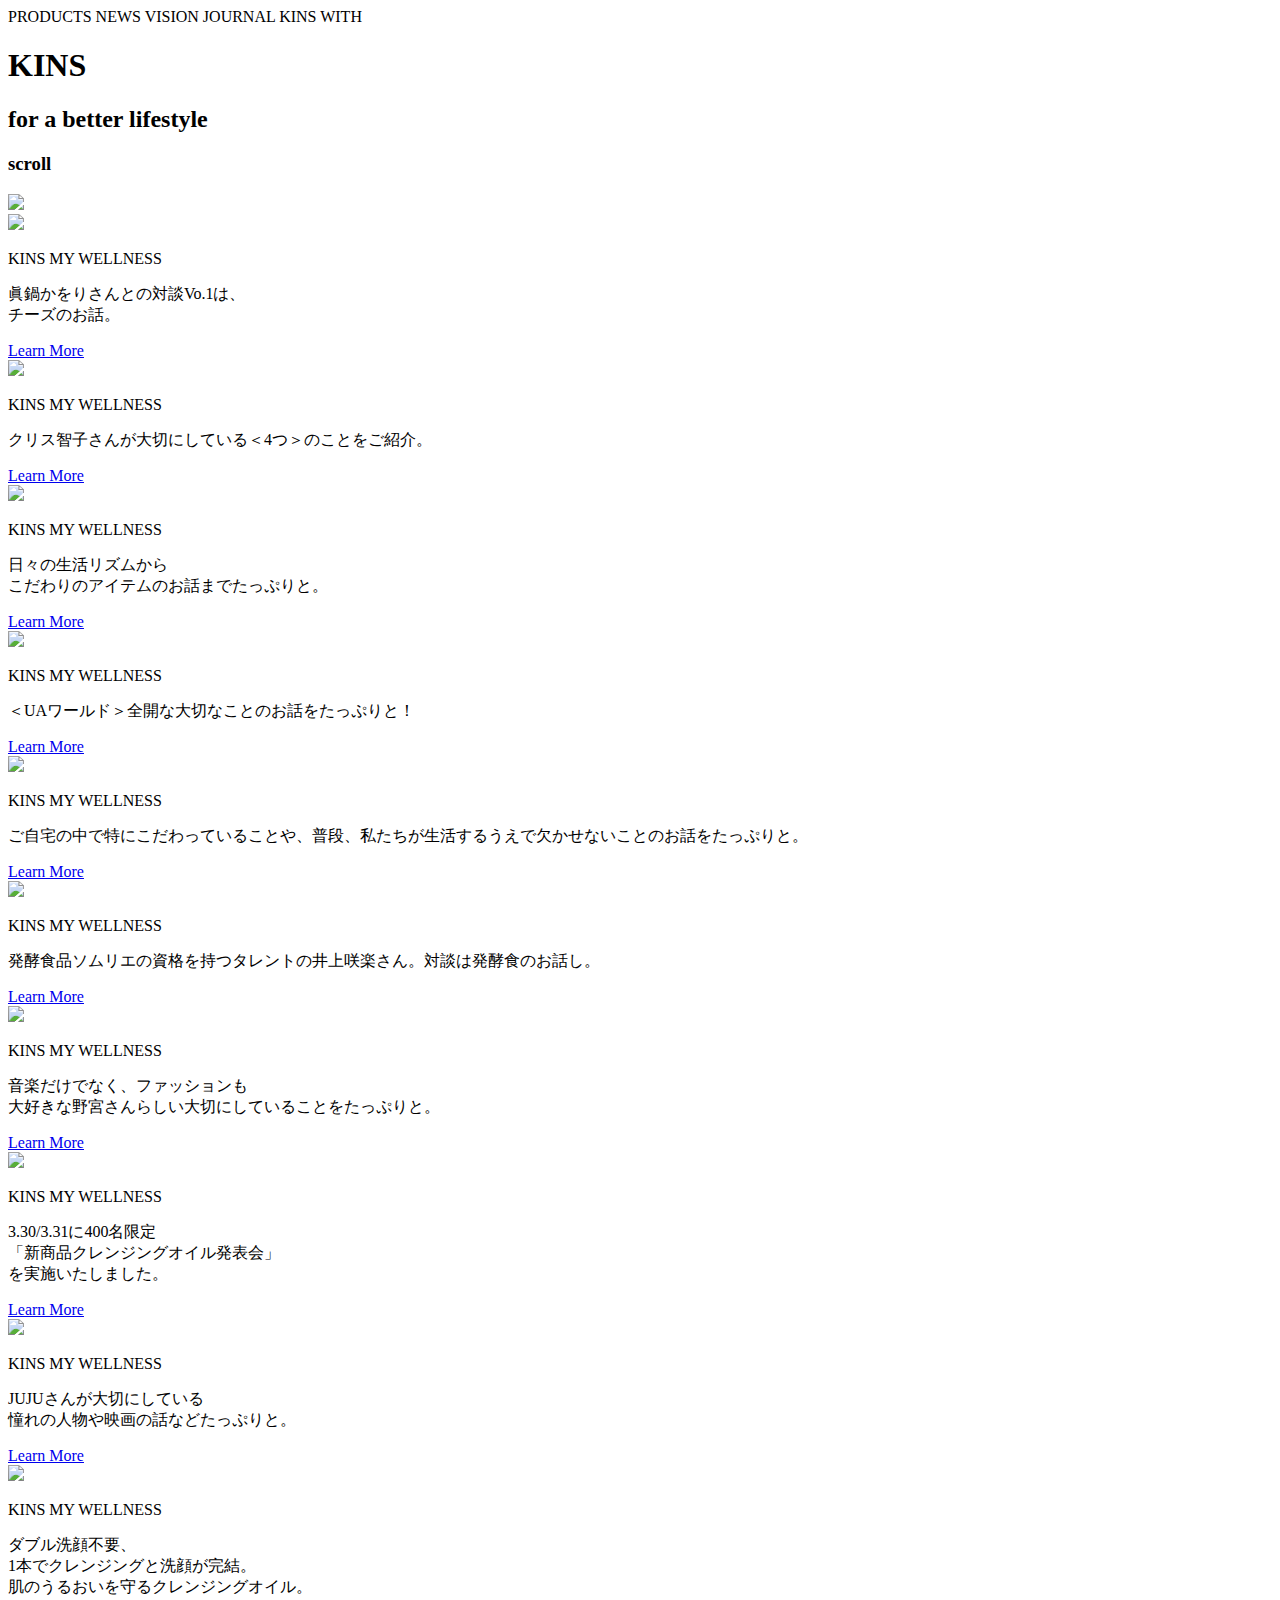
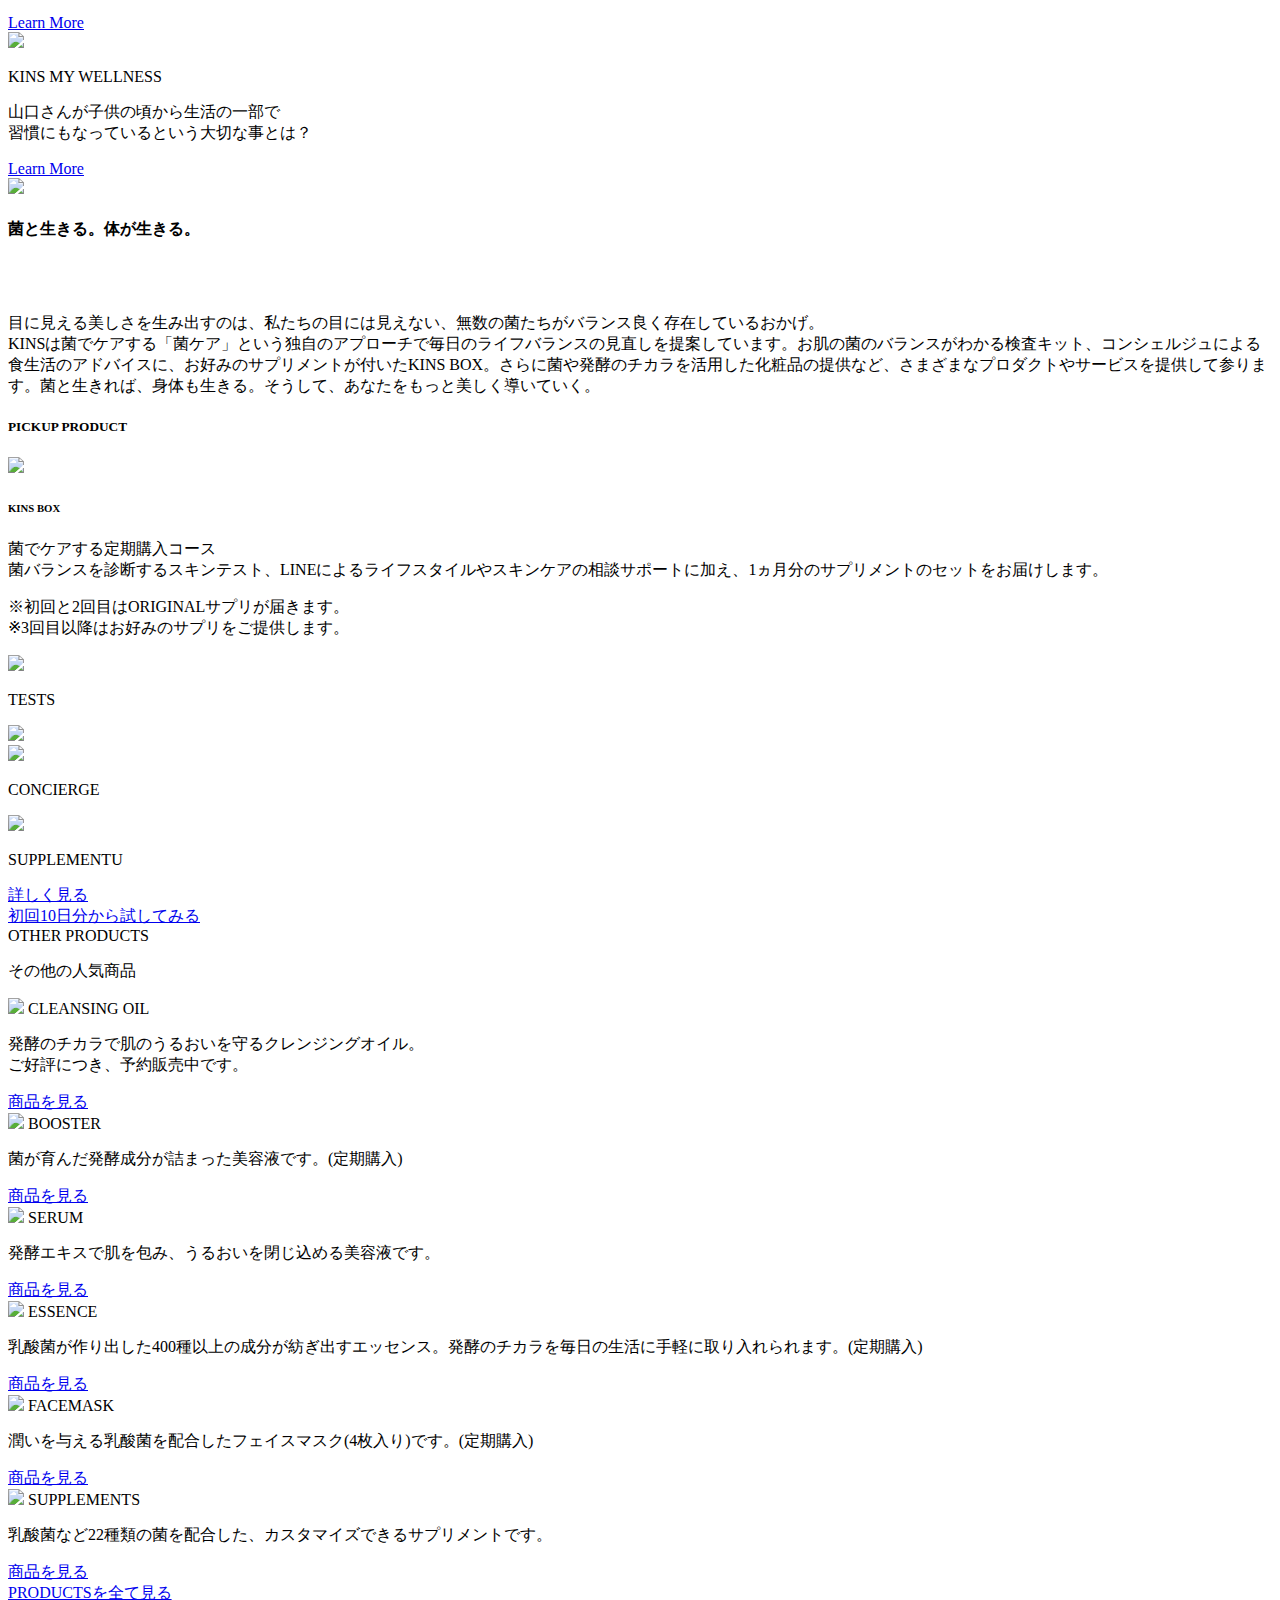
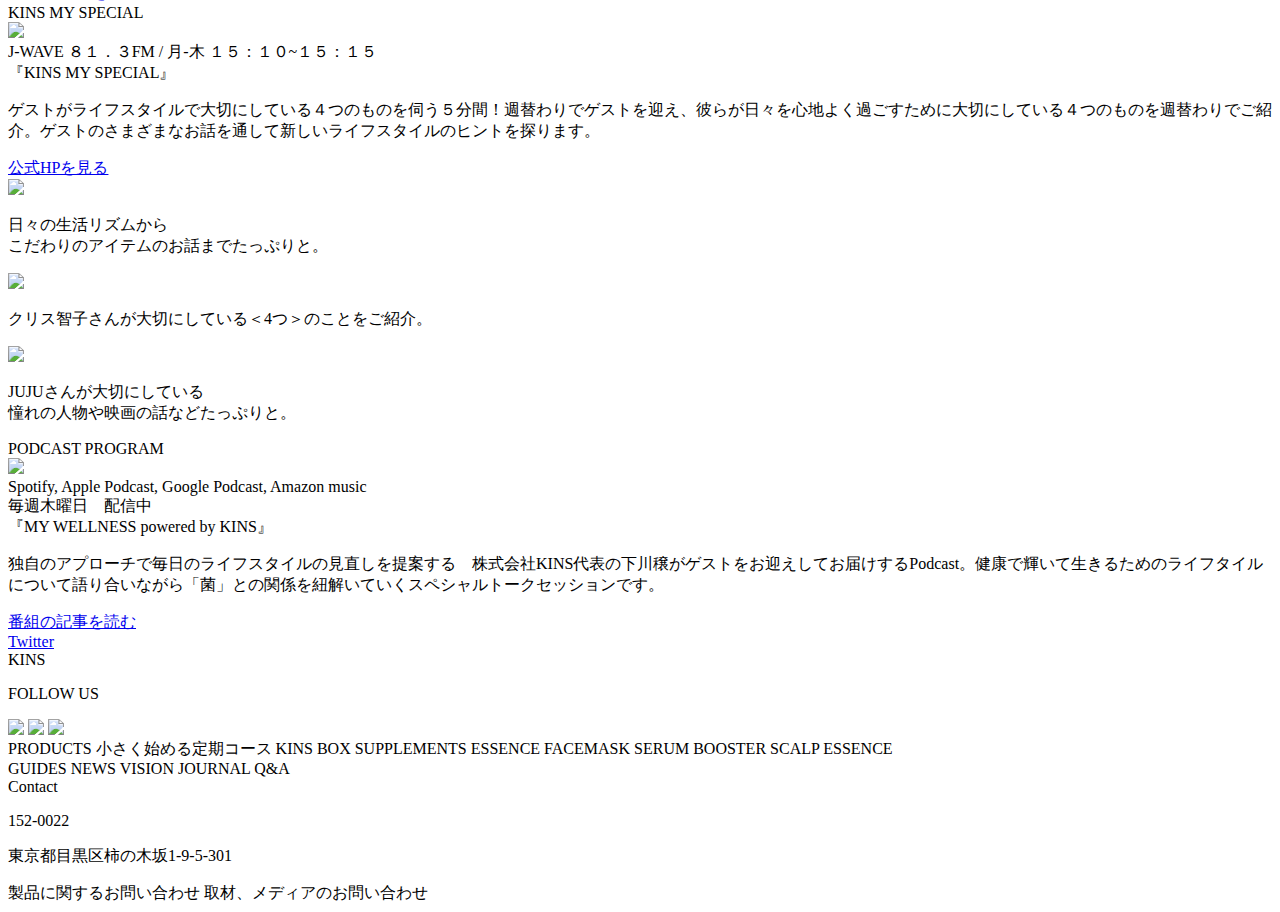
==== index.html @ f5faef70 "Add files via upload" ====
<!DOCTYPE html>
<html>
    <head>
        <meta charset="utf-8">
        <link rel="stylesheet" href="stylesheet.css">
        <link rel="stylesheet" href="responsive.css">
        <meta name="viewport" content="width=device-width, initial-scale=1.0">
        <title>模写3</title>
    </head>
    <body>
    <header>
        <div class="pc">
            <a heaf="#">PRODUCTS</a>
            <a heaf="#">NEWS</a>
            <a heaf="#">VISION</a>
            <a heaf="#">JOURNAL</a>
            <a heaf="#">KINS WITH</a>
        </div>
        <div class="head-main">
            <h1>KINS</h1>
            <div class="head-2">
                <h2 class="left">for a better lifestyle</h2>
                <div class="head-3">
                    <h3 class="right">scroll</h3>
                    <img class="scroll" src="img/line_long.gif">
                </div>
            </div>
        </div>
    </header>
    <main>
        <div class="ser-1">
            <div class="ser-2">
                <img src="img/manabe_j-wave.png">
                <div class="">
                    <p class="abc">KINS MY WELLNESS</p>
                    <p>眞鍋かをりさんとの対談Vo.1は、<br>チーズのお話。</p>
                    <a href="#">Learn More</a>
                </div>
            </div>
            <div class="ser-2">
                <img src="img/cristomoko.png">
                <div class="">
                    <p class="abc">KINS MY WELLNESS</p>
                    <p>クリス智子さんが大切にしている＜4つ＞のことをご紹介。</p>
                    <a href="#">Learn More</a>
                </div>
            </div>
            <div class="ser-2">
                <img src="img/14_ext_01_0.webp">
                <div class="">
                    <p class="abc">KINS MY WELLNESS</p>
                    <p>日々の生活リズムから<br>こだわりのアイテムのお話までたっぷりと。</p>
                    <a href="#">Learn More</a>
                </div>
            </div>
            <div class="ser-2">
                <img src="img/29_ext_01_0.webp">
                <div class="">
                    <p class="abc">KINS MY WELLNESS</p>
                    <p>＜UAワールド＞全開な大切なことのお話をたっぷりと！</p>
                    <a href="#">Learn More</a>
                </div>
            </div>
            <div class="ser-2">
                <img src="img/28_ext_01_0.webp">
                <div class="">
                    <p class="abc">KINS MY WELLNESS</p>
                    <p>ご自宅の中で特にこだわっていることや、普段、私たちが生活するうえで欠かせないことのお話をたっぷりと。</p>
                    <a href="#">Learn More</a>
                </div>
            </div>
            <div class="ser-2">
                <img src="img/25_ext_01_0.webp">
                <div class="">
                    <p class="abc">KINS MY WELLNESS</p>
                    <p>発酵食品ソムリエの資格を持つタレントの井上咲楽さん。対談は発酵食のお話し。</p>
                    <a href="#">Learn More</a>
                </div>
            </div>
            <div class="ser-2">
                <img src="img/nomiya.png">
                <div class="">
                    <p class="abc">KINS MY WELLNESS</p>
                    <p>音楽だけでなく、ファッションも<br>大好きな野宮さんらしい大切にしていることをたっぷりと。</p>
                    <a href="#">Learn More</a>
                </div>
            </div>
            <div class="ser-2">
                <img src="img/top_slider_1.webp">
                <div class="">
                    <p class="abc">KINS MY WELLNESS</p>
                    <p>3.30/3.31に400名限定<br>「新商品クレンジングオイル発表会」<br>を実施いたしました。</p>
                    <a href="#">Learn More</a>
                </div>
            </div>
            <div class="ser-2">
                <img src="img/3fec6f562c1b8d2dff633186e82b32f792db23c1-original.jpeg">
                <div class="">
                    <p class="abc">KINS MY WELLNESS</p>
                    <p>JUJUさんが大切にしている<br>憧れの人物や映画の話などたっぷりと。</p>
                    <a href="#">Learn More</a>
                </div>
            </div>
            <div class="ser-2">
                <img src="img/top_slider_3.webp">
                <div class="">
                    <p class="abc">KINS MY WELLNESS</p>
                    <p>ダブル洗顔不要、<br>1本でクレンジングと洗顔が完結。<br>肌のうるおいを守るクレンジングオイル。</p>
                    <a href="#">Learn More</a>
                </div>
            </div>
            <div class="ser-2">
                <img src="img/yamaguti.png">
                <div class="">
                    <p class="abc">KINS MY WELLNESS</p>
                    <p>山口さんが子供の頃から生活の一部で<br>習慣にもなっているという大切な事とは？</p>
                    <a href="#">Learn More</a>
                </div>
            </div>
        </div>



        <div class="heading">
            <div class="a3">
                <div class="a1">
                    <img  src="img/top_stay.webp">
                </div>
                <div class="a2">
                    <h4>菌と生きる。体が生きる。</h4><br><br>
                    <p>目に見える美しさを生み出すのは、私たちの目には見えない、無数の菌たちがバランス良く存在しているおかげ。<br>KINSは菌でケアする「菌ケア」という独自のアプローチで毎日のライフバランスの見直しを提案しています。お肌の菌のバランスがわかる検査キット、コンシェルジュによる食生活のアドバイスに、お好みのサプリメントが付いた<span>KINS BOX</span>。さらに菌や発酵のチカラを活用した化粧品の提供など、さまざまなプロダクトやサービスを提供して参ります。菌と生きれば、身体も生きる。そうして、あなたをもっと美しく導いていく。</p>
                </div>
            </div>
        </div>



        <div class="heading-2">
            <div class="b1">
                <h5>PICKUP PRODUCT</h5>
            </div>
            <div class="heading-2-2">
                <img src="img/top3.png">
            </div>
            <div class="heading-2-1">
                <div class="b3">
                    <h6>KINS BOX</h6>
                    <p>菌でケアする定期購入コース<br>
                    菌バランスを診断するスキンテスト、LINEによるライフスタイルやスキンケアの相談サポートに加え、1ヵ月分のサプリメントのセットをお届けします。</p>
                </div>
                <div class="b4">
                    <p>※初回と2回目はORIGINALサプリが届きます。<br>※3回目以降はお好みのサプリをご提供します。</p>
                </div>
                <div class="b4-1">
                    <div class="b5">
                        <img src="img/kins_web_pc_01_14.png">
                        <p>TESTS</p>
                    </div>
                    <div class="b5-1">
                        <img src="img/plus.svg">
                    </div>
                    <div class="b5">
                        <img src="img/kins_web_pc_01_18.png">
                        <p>CONCIERGE</p>
                    </div>
                    <div class="b5">
                        <img src="img/kins_web_pc_01_16.png">
                        <p>SUPPLEMENTU</p>
                    </div>
                </div>
                <div class="b4-4">
                    <div class="b4-2">
                        <div class="b9">
                            <a href="#">詳しく見る</a>
                        </div>
                    </div>
                    <div class="b4-3">
                        <div class="b10">
                            <a href="#">初回10日分から試してみる</a>
                        </div>
                    </div>
                </div>
            </div>
        </div>



        <div class="heading-3">
            <h7>OTHER PRODUCTS</h7>
            <p class="ser-3">その他の人気商品</p>
        </div>
        <div class="section1">
            <div class="ser-4-1">
                <img src="img/CLEANSINGOIL_products_一覧3.jpg">
                <h8>CLEANSING OIL</h8>
                <p>発酵のチカラで肌のうるおいを守るクレンジングオイル。<br>ご好評につき、予約販売中です。</p>
                <div class="center">
                    <a href="#">商品を見る</a>
                </div>
            </div>
            <div class="ser-4">
                <img src="img/BoosterThumb_1_198ccaf2-8843-40b0-8100-55491ff4d10c_920x780_crop_center.png">
                <h8>BOOSTER</h8>
                <p>菌が育んだ発酵成分が詰まった美容液です。(定期購入)</p>
                <div class="center">
                    <a href="#">商品を見る</a>
                </div>
            </div>
            <div class="ser-4-1">
                <img src="img/SERUM_thum__DCD4CD_sp_01_00a0c086-f5bb-4796-8b94-b96a7021e4f9_920x780_crop_center.png">
                <h8>SERUM</h8>
                <p>発酵エキスで肌を包み、うるおいを閉じ込める美容液です。</p>
                <div class="center">
                    <a href="#">商品を見る</a>
                </div>
            </div>
            <div class="ser-4">
                <img src="img/Essence2Thumb_920x780_crop_center.png">
                <h8>ESSENCE</h8>
                <p>乳酸菌が作り出した400種以上の成分が紡ぎ出すエッセンス。発酵のチカラを毎日の生活に手軽に取り入れられます。(定期購入)</p>
                <div class="center">
                    <a href="#">商品を見る</a>
                </div>
            </div>
            <div class="ser-4-1">
                <img src="img/facemask_2_920x780_crop_center.png">
                <h8>FACEMASK</h8>
                <p>潤いを与える乳酸菌を配合したフェイスマスク(4枚入り)です。(定期購入)</p>
                <div class="center">
                    <a href="#">商品を見る</a>
                </div>
            </div>
            <div class="ser-4">
                <img src="img/supplement_f8c1bcf7-b532-4e30-bf94-e16eae7c77bf_920x780_crop_center.png">
                <h8>SUPPLEMENTS</h8>
                <p>乳酸菌など22種類の菌を配合した、カスタマイズできるサプリメントです。</p>
                <div class="center">
                    <a href="#">商品を見る</a>
                </div>
            </div>
        </div>
        <div class="ser-5">
            <a href="#">PRODUCTSを全て見る</a>
        </div>



        <div class="heading-4">
            <div class="c1">
                <h9>KINS MY SPECIAL</h9>
            </div>
            <div class="c6">
                <div class="c2">
                    <img src="img/top_podcast_img.webp">
                </div>
                <div class="c3">
                    <div class="c4">
                        <h10>J-WAVE ８１．３FM / 月-木 １５：１０~１５：１５</h10><br>
                    </div>
                    <div class="c5">
                        <h11>『KINS MY SPECIAL』</h11>
                    </div>
                    <p>ゲストがライフスタイルで大切にしている４つのものを伺う５分間！週替わりでゲストを迎え、彼らが日々を心地よく過ごすために大切にしている４つのものを週替わりでご紹介。ゲストのさまざまなお話を通して新しいライフスタイルのヒントを探ります。</p>
                    <div class="center">
                        <a href="#">公式HPを見る</a>
                    </div>
                </div>
            </div>
        </div>



        <div class="heading-5">
            <div class="d1">
                <div class="d2">
                    <img src="img/14_ext_01_0.webp">
                <p>日々の生活リズムから<br>こだわりのアイテムのお話までたっぷりと。</p>
                </div>
                <div class="d3">
                    <img src="img/cristomoko.png">
                <p>クリス智子さんが大切にしている＜4つ＞のことをご紹介。</p>
                </div>
                <div class="d4">
                    <img src="img/3fec6f562c1b8d2dff633186e82b32f792db23c1-original.jpeg">
                <p>JUJUさんが大切にしている<br>憧れの人物や映画の話などたっぷりと。</p>
                </div>
            </div>
        </div>



        <div class="heading-6">
            <div class="e1">
                <h9>PODCAST PROGRAM</h9>
            </div>
            <div class="e7">
                <div class="e2">
                    <img src="img/podcast_main.webp">
                </div>
                <div class="e3">
                    <div class="e4">
                        <h12>Spotify, Apple Podcast, Google Podcast, Amazon music</h12><br>
                    </div>
                    <div class="e5">
                        <h13>毎週木曜日　配信中</h13>
                    </div>
                    <div class="e6">
                        <h14>『MY WELLNESS powered by KINS』</h14>
                    </div>
                    <p>独自のアプローチで毎日のライフスタイルの見直しを提案する　株式会社KINS代表の下川穣がゲストをお迎えしてお届けするPodcast。健康で輝いて生きるためのライフタイルについて語り合いながら「菌」との関係を紐解いていくスペシャルトークセッションです。</p>
                    <div class="b4-4">
                        <div class="b4-2">
                            <div class="b9">
                                <a href="#">番組の記事を読む</a>
                            </div>
                        </div>
                        <div class="b4-3">
                            <div class="b10">
                                <a href="#">Twitter</a>
                            </div>
                        </div>
                    </div>
                </div>
            </div>
        </div>



            <div class="section2">
                <div class="ser-6">

                </div>
            </div>
    </main>
    <footer>
        <div class="container">
            <h>KINS</h>
            <p>FOLLOW US</p>
            <img class="instagram" src="img/">
            <img class="twitter" src="img/">
            <img class="maiku" src="img/">
            <div class="">
                <h>PRODUCTS</h>
                <a heaf="#">小さく始める定期コース</a>
                <a heaf="#">KINS BOX</a>
                <a heaf="#">SUPPLEMENTS</a>
                <a heaf="#">ESSENCE</a>
                <a heaf="#">FACEMASK</a>
                <a heaf="#">SERUM</a>
                <a heaf="#">BOOSTER</a>
                <a heaf="#">SCALP ESSENCE</a>
            </div>
            <div class="">
                <h>GUIDES</h>
                <a heaf="#">NEWS</a>
                <a heaf="#">VISION</a>
                <a heaf="#">JOURNAL</a>
                <a heaf="#">Q&A</a>
            </div>
            <div class="">
                <h>Contact</h>
                <p>152-0022</p>
                <p>東京都目黒区柿の木坂1-9-5-301</p>
                <a heaf="#">製品に関するお問い合わせ</a>
                <a heaf="#">取材、メディアのお問い合わせ</a>
            </div>
        </div>
    </footer>
    </body>
</html>
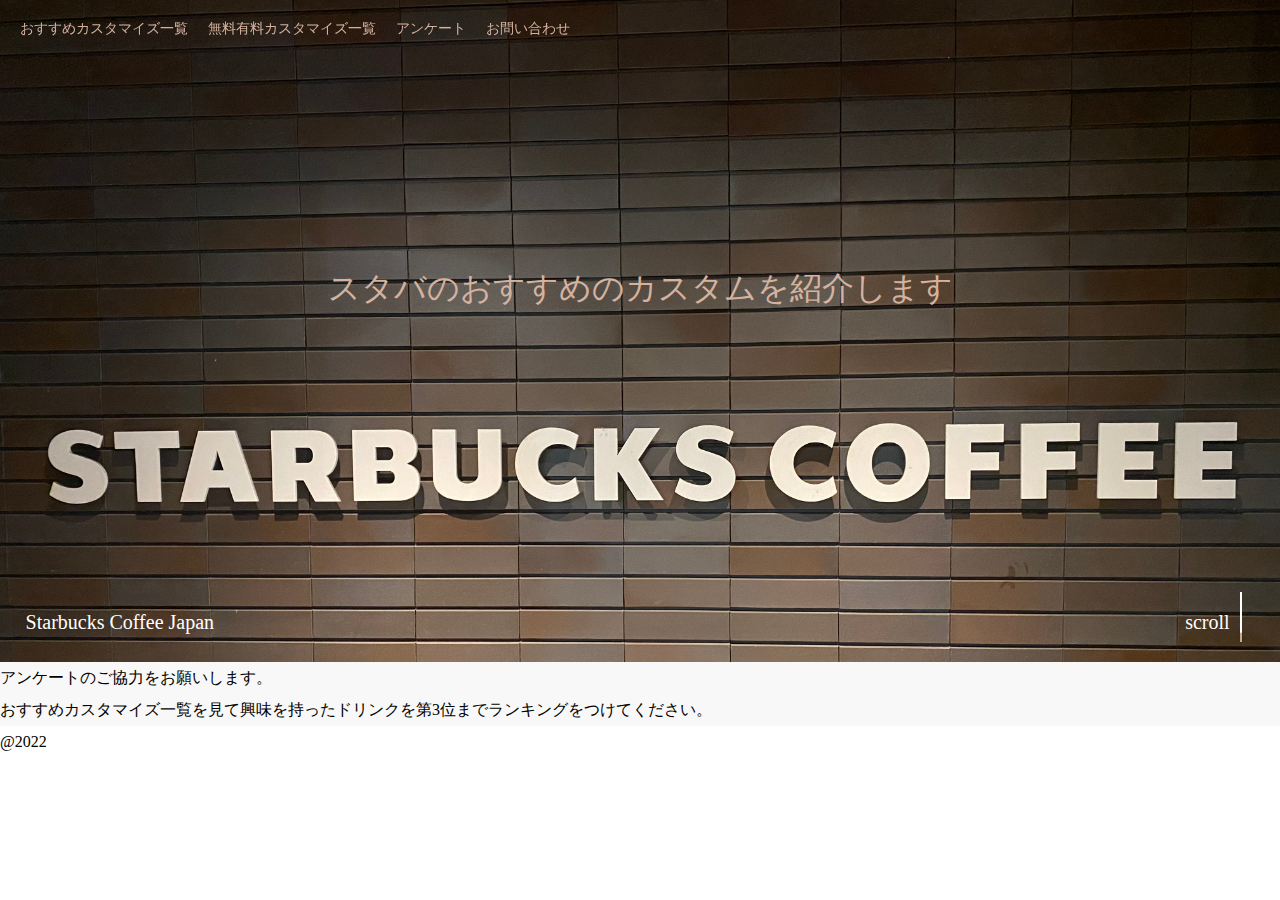
==== commit 6cbbb371: "Add files via upload" ====
--- a/index.html
+++ b/index.html
@@ -4,367 +4,37 @@
         <meta charset="utf-8">
         <link rel="stylesheet" href="stylesheet.css">
         <link rel="stylesheet" href="responsive.css">
+        <link rel="stylesheet" href="contact.html">
+        <link rel="stylesheet" href="kasutamu1.html">
         <meta name="viewport" content="width=device-width, initial-scale=1.0">
-        <title>模写3</title>
+        <title>卒業研究</title>
     </head>
     <body>
-    <header>
-        <div class="pc">
-            <a heaf="#">PRODUCTS</a>
-            <a heaf="#">NEWS</a>
-            <a heaf="#">VISION</a>
-            <a heaf="#">JOURNAL</a>
-            <a heaf="#">KINS WITH</a>
-        </div>
-        <div class="head-main">
-            <h1>KINS</h1>
-            <div class="head-2">
-                <h2 class="left">for a better lifestyle</h2>
-                <div class="head-3">
-                    <h3 class="right">scroll</h3>
-                    <img class="scroll" src="img/line_long.gif">
-                </div>
+        <header>
+            <div class="pc">
+                <a href="custom1.html">おすすめカスタマイズ一覧</a>
+                <a href="custom2.html">無料有料カスタマイズ一覧</a>
+                <a href="contact.html">アンケート</a>
+                <a href="#">お問い合わせ</a>
             </div>
-        </div>
-    </header>
-    <main>
-        <div class="ser-1">
-            <div class="ser-2">
-                <img src="img/manabe_j-wave.png">
-                <div class="">
-                    <p class="abc">KINS MY WELLNESS</p>
-                    <p>眞鍋かをりさんとの対談Vo.1は、<br>チーズのお話。</p>
-                    <a href="#">Learn More</a>
-                </div>
-            </div>
-            <div class="ser-2">
-                <img src="img/cristomoko.png">
-                <div class="">
-                    <p class="abc">KINS MY WELLNESS</p>
-                    <p>クリス智子さんが大切にしている＜4つ＞のことをご紹介。</p>
-                    <a href="#">Learn More</a>
-                </div>
-            </div>
-            <div class="ser-2">
-                <img src="img/14_ext_01_0.webp">
-                <div class="">
-                    <p class="abc">KINS MY WELLNESS</p>
-                    <p>日々の生活リズムから<br>こだわりのアイテムのお話までたっぷりと。</p>
-                    <a href="#">Learn More</a>
-                </div>
-            </div>
-            <div class="ser-2">
-                <img src="img/29_ext_01_0.webp">
-                <div class="">
-                    <p class="abc">KINS MY WELLNESS</p>
-                    <p>＜UAワールド＞全開な大切なことのお話をたっぷりと！</p>
-                    <a href="#">Learn More</a>
-                </div>
-            </div>
-            <div class="ser-2">
-                <img src="img/28_ext_01_0.webp">
-                <div class="">
-                    <p class="abc">KINS MY WELLNESS</p>
-                    <p>ご自宅の中で特にこだわっていることや、普段、私たちが生活するうえで欠かせないことのお話をたっぷりと。</p>
-                    <a href="#">Learn More</a>
-                </div>
-            </div>
-            <div class="ser-2">
-                <img src="img/25_ext_01_0.webp">
-                <div class="">
-                    <p class="abc">KINS MY WELLNESS</p>
-                    <p>発酵食品ソムリエの資格を持つタレントの井上咲楽さん。対談は発酵食のお話し。</p>
-                    <a href="#">Learn More</a>
-                </div>
-            </div>
-            <div class="ser-2">
-                <img src="img/nomiya.png">
-                <div class="">
-                    <p class="abc">KINS MY WELLNESS</p>
-                    <p>音楽だけでなく、ファッションも<br>大好きな野宮さんらしい大切にしていることをたっぷりと。</p>
-                    <a href="#">Learn More</a>
-                </div>
-            </div>
-            <div class="ser-2">
-                <img src="img/top_slider_1.webp">
-                <div class="">
-                    <p class="abc">KINS MY WELLNESS</p>
-                    <p>3.30/3.31に400名限定<br>「新商品クレンジングオイル発表会」<br>を実施いたしました。</p>
-                    <a href="#">Learn More</a>
-                </div>
-            </div>
-            <div class="ser-2">
-                <img src="img/3fec6f562c1b8d2dff633186e82b32f792db23c1-original.jpeg">
-                <div class="">
-                    <p class="abc">KINS MY WELLNESS</p>
-                    <p>JUJUさんが大切にしている<br>憧れの人物や映画の話などたっぷりと。</p>
-                    <a href="#">Learn More</a>
-                </div>
-            </div>
-            <div class="ser-2">
-                <img src="img/top_slider_3.webp">
-                <div class="">
-                    <p class="abc">KINS MY WELLNESS</p>
-                    <p>ダブル洗顔不要、<br>1本でクレンジングと洗顔が完結。<br>肌のうるおいを守るクレンジングオイル。</p>
-                    <a href="#">Learn More</a>
-                </div>
-            </div>
-            <div class="ser-2">
-                <img src="img/yamaguti.png">
-                <div class="">
-                    <p class="abc">KINS MY WELLNESS</p>
-                    <p>山口さんが子供の頃から生活の一部で<br>習慣にもなっているという大切な事とは？</p>
-                    <a href="#">Learn More</a>
-                </div>
-            </div>
-        </div>
-
-
-
-        <div class="heading">
-            <div class="a3">
-                <div class="a1">
-                    <img  src="img/top_stay.webp">
-                </div>
-                <div class="a2">
-                    <h4>菌と生きる。体が生きる。</h4><br><br>
-                    <p>目に見える美しさを生み出すのは、私たちの目には見えない、無数の菌たちがバランス良く存在しているおかげ。<br>KINSは菌でケアする「菌ケア」という独自のアプローチで毎日のライフバランスの見直しを提案しています。お肌の菌のバランスがわかる検査キット、コンシェルジュによる食生活のアドバイスに、お好みのサプリメントが付いた<span>KINS BOX</span>。さらに菌や発酵のチカラを活用した化粧品の提供など、さまざまなプロダクトやサービスを提供して参ります。菌と生きれば、身体も生きる。そうして、あなたをもっと美しく導いていく。</p>
-                </div>
-            </div>
-        </div>
-
-
-
-        <div class="heading-2">
-            <div class="b1">
-                <h5>PICKUP PRODUCT</h5>
-            </div>
-            <div class="heading-2-2">
-                <img src="img/top3.png">
-            </div>
-            <div class="heading-2-1">
-                <div class="b3">
-                    <h6>KINS BOX</h6>
-                    <p>菌でケアする定期購入コース<br>
-                    菌バランスを診断するスキンテスト、LINEによるライフスタイルやスキンケアの相談サポートに加え、1ヵ月分のサプリメントのセットをお届けします。</p>
-                </div>
-                <div class="b4">
-                    <p>※初回と2回目はORIGINALサプリが届きます。<br>※3回目以降はお好みのサプリをご提供します。</p>
-                </div>
-                <div class="b4-1">
-                    <div class="b5">
-                        <img src="img/kins_web_pc_01_14.png">
-                        <p>TESTS</p>
-                    </div>
-                    <div class="b5-1">
-                        <img src="img/plus.svg">
-                    </div>
-                    <div class="b5">
-                        <img src="img/kins_web_pc_01_18.png">
-                        <p>CONCIERGE</p>
-                    </div>
-                    <div class="b5">
-                        <img src="img/kins_web_pc_01_16.png">
-                        <p>SUPPLEMENTU</p>
-                    </div>
-                </div>
-                <div class="b4-4">
-                    <div class="b4-2">
-                        <div class="b9">
-                            <a href="#">詳しく見る</a>
-                        </div>
-                    </div>
-                    <div class="b4-3">
-                        <div class="b10">
-                            <a href="#">初回10日分から試してみる</a>
-                        </div>
+            <div class="head-main">
+                <h1>スタバのおすすめのカスタムを紹介します</h1>
+                <div class="head-2">
+                    <h2 class="left">Starbucks Coffee Japan</h2>
+                    <div class="head-3">
+                        <h3 class="right">scroll</h3>
+                        <img class="scroll" src="img/line_long.gif">
                     </div>
                 </div>
             </div>
-        </div>
-
-
-
-        <div class="heading-3">
-            <h7>OTHER PRODUCTS</h7>
-            <p class="ser-3">その他の人気商品</p>
-        </div>
-        <div class="section1">
-            <div class="ser-4-1">
-                <img src="img/CLEANSINGOIL_products_一覧3.jpg">
-                <h8>CLEANSING OIL</h8>
-                <p>発酵のチカラで肌のうるおいを守るクレンジングオイル。<br>ご好評につき、予約販売中です。</p>
-                <div class="center">
-                    <a href="#">商品を見る</a>
-                </div>
+        </header>
+        <main>
+            <div class="d1">
+                <p>アンケートのご協力をお願いします。<br>おすすめカスタマイズ一覧を見て興味を持ったドリンクを第3位までランキングをつけてください。</p>
             </div>
-            <div class="ser-4">
-                <img src="img/BoosterThumb_1_198ccaf2-8843-40b0-8100-55491ff4d10c_920x780_crop_center.png">
-                <h8>BOOSTER</h8>
-                <p>菌が育んだ発酵成分が詰まった美容液です。(定期購入)</p>
-                <div class="center">
-                    <a href="#">商品を見る</a>
-                </div>
-            </div>
-            <div class="ser-4-1">
-                <img src="img/SERUM_thum__DCD4CD_sp_01_00a0c086-f5bb-4796-8b94-b96a7021e4f9_920x780_crop_center.png">
-                <h8>SERUM</h8>
-                <p>発酵エキスで肌を包み、うるおいを閉じ込める美容液です。</p>
-                <div class="center">
-                    <a href="#">商品を見る</a>
-                </div>
-            </div>
-            <div class="ser-4">
-                <img src="img/Essence2Thumb_920x780_crop_center.png">
-                <h8>ESSENCE</h8>
-                <p>乳酸菌が作り出した400種以上の成分が紡ぎ出すエッセンス。発酵のチカラを毎日の生活に手軽に取り入れられます。(定期購入)</p>
-                <div class="center">
-                    <a href="#">商品を見る</a>
-                </div>
-            </div>
-            <div class="ser-4-1">
-                <img src="img/facemask_2_920x780_crop_center.png">
-                <h8>FACEMASK</h8>
-                <p>潤いを与える乳酸菌を配合したフェイスマスク(4枚入り)です。(定期購入)</p>
-                <div class="center">
-                    <a href="#">商品を見る</a>
-                </div>
-            </div>
-            <div class="ser-4">
-                <img src="img/supplement_f8c1bcf7-b532-4e30-bf94-e16eae7c77bf_920x780_crop_center.png">
-                <h8>SUPPLEMENTS</h8>
-                <p>乳酸菌など22種類の菌を配合した、カスタマイズできるサプリメントです。</p>
-                <div class="center">
-                    <a href="#">商品を見る</a>
-                </div>
-            </div>
-        </div>
-        <div class="ser-5">
-            <a href="#">PRODUCTSを全て見る</a>
-        </div>
-
-
-
-        <div class="heading-4">
-            <div class="c1">
-                <h9>KINS MY SPECIAL</h9>
-            </div>
-            <div class="c6">
-                <div class="c2">
-                    <img src="img/top_podcast_img.webp">
-                </div>
-                <div class="c3">
-                    <div class="c4">
-                        <h10>J-WAVE ８１．３FM / 月-木 １５：１０~１５：１５</h10><br>
-                    </div>
-                    <div class="c5">
-                        <h11>『KINS MY SPECIAL』</h11>
-                    </div>
-                    <p>ゲストがライフスタイルで大切にしている４つのものを伺う５分間！週替わりでゲストを迎え、彼らが日々を心地よく過ごすために大切にしている４つのものを週替わりでご紹介。ゲストのさまざまなお話を通して新しいライフスタイルのヒントを探ります。</p>
-                    <div class="center">
-                        <a href="#">公式HPを見る</a>
-                    </div>
-                </div>
-            </div>
-        </div>
-
-
-
-        <div class="heading-5">
-            <div class="d1">
-                <div class="d2">
-                    <img src="img/14_ext_01_0.webp">
-                <p>日々の生活リズムから<br>こだわりのアイテムのお話までたっぷりと。</p>
-                </div>
-                <div class="d3">
-                    <img src="img/cristomoko.png">
-                <p>クリス智子さんが大切にしている＜4つ＞のことをご紹介。</p>
-                </div>
-                <div class="d4">
-                    <img src="img/3fec6f562c1b8d2dff633186e82b32f792db23c1-original.jpeg">
-                <p>JUJUさんが大切にしている<br>憧れの人物や映画の話などたっぷりと。</p>
-                </div>
-            </div>
-        </div>
-
-
-
-        <div class="heading-6">
-            <div class="e1">
-                <h9>PODCAST PROGRAM</h9>
-            </div>
-            <div class="e7">
-                <div class="e2">
-                    <img src="img/podcast_main.webp">
-                </div>
-                <div class="e3">
-                    <div class="e4">
-                        <h12>Spotify, Apple Podcast, Google Podcast, Amazon music</h12><br>
-                    </div>
-                    <div class="e5">
-                        <h13>毎週木曜日　配信中</h13>
-                    </div>
-                    <div class="e6">
-                        <h14>『MY WELLNESS powered by KINS』</h14>
-                    </div>
-                    <p>独自のアプローチで毎日のライフスタイルの見直しを提案する　株式会社KINS代表の下川穣がゲストをお迎えしてお届けするPodcast。健康で輝いて生きるためのライフタイルについて語り合いながら「菌」との関係を紐解いていくスペシャルトークセッションです。</p>
-                    <div class="b4-4">
-                        <div class="b4-2">
-                            <div class="b9">
-                                <a href="#">番組の記事を読む</a>
-                            </div>
-                        </div>
-                        <div class="b4-3">
-                            <div class="b10">
-                                <a href="#">Twitter</a>
-                            </div>
-                        </div>
-                    </div>
-                </div>
-            </div>
-        </div>
-
-
-
-            <div class="section2">
-                <div class="ser-6">
-
-                </div>
-            </div>
-    </main>
-    <footer>
-        <div class="container">
-            <h>KINS</h>
-            <p>FOLLOW US</p>
-            <img class="instagram" src="img/">
-            <img class="twitter" src="img/">
-            <img class="maiku" src="img/">
-            <div class="">
-                <h>PRODUCTS</h>
-                <a heaf="#">小さく始める定期コース</a>
-                <a heaf="#">KINS BOX</a>
-                <a heaf="#">SUPPLEMENTS</a>
-                <a heaf="#">ESSENCE</a>
-                <a heaf="#">FACEMASK</a>
-                <a heaf="#">SERUM</a>
-                <a heaf="#">BOOSTER</a>
-                <a heaf="#">SCALP ESSENCE</a>
-            </div>
-            <div class="">
-                <h>GUIDES</h>
-                <a heaf="#">NEWS</a>
-                <a heaf="#">VISION</a>
-                <a heaf="#">JOURNAL</a>
-                <a heaf="#">Q&A</a>
-            </div>
-            <div class="">
-                <h>Contact</h>
-                <p>152-0022</p>
-                <p>東京都目黒区柿の木坂1-9-5-301</p>
-                <a heaf="#">製品に関するお問い合わせ</a>
-                <a heaf="#">取材、メディアのお問い合わせ</a>
-            </div>
-        </div>
-    </footer>
+        </main>
+        <footer>
+            <p>@2022</p>
+        </footer>
     </body>
 </html>--- a/stylesheet.css
+++ b/stylesheet.css
@@ -0,0 +1,242 @@
+*{
+    padding:0;
+    margin:0;
+    line-height:2;
+}
+
+.pc{
+    display:flex;
+    justify-content:flex-start;
+    position:fixed;
+    width:100%;
+    z-index:50;
+}
+
+.pc a{
+    margin-left:20px;
+    font-size:14px;
+    display:inline-block;
+    padding:15px 0;
+    color:rgb(213, 178, 159);
+    text-decoration:none;
+    font-weight:normal;
+}
+
+.head-main{
+    background-image:url("img/IMG_8435.JPG");
+    position:relative;
+    text-align:center;
+    padding:20% 0;
+    height:150px;
+    color:white;
+    background-size:cover;
+    width:100%;
+}
+
+h1{
+    font-weight:normal;
+    color:rgb(213, 178, 159);
+}
+
+.head-2{
+    display:flex;
+    justify-content:space-between;
+    position:absolute;
+    align-items:flex-end;
+    width:95%;
+    margin:0 auto;
+    bottom:3%;
+    left:2%;
+}
+
+.head-3{
+    display:flex;
+    align-items:flex-end;
+}
+
+.head-3 img{
+    width:2px;
+    height:50px;
+    align-items:end;
+}
+
+.left{
+    text-align:start;
+    font-size:20px;
+    font-family:'Sacramento', cursive;
+    color:white;
+    font-weight:normal;
+}
+
+.right{
+    padding:0 10px;
+    text-align:end;
+    font-size:20px;
+    font-family:'Sacramento', cursive;
+    color:white;
+    font-weight:normal;
+}
+
+main{
+    background-color:rgb(249, 248, 248);
+    
+}
+
+.center h1{
+    font-size: 18px;
+    display: inline-block;
+    padding: 0.5em 1em 0.3em;
+    color: #ffffff;
+    border: none;
+    border-radius: 5px;
+    background-color: #ffcccc;
+    background-size: 10px 10px;
+    background-image: radial-gradient(#f8a7b1 15%, transparent 20%),
+    radial-gradient(#f8a7b1 15%, transparent 20%);
+    background-position: 0 0, 15px 15px;
+}
+
+.center{
+    text-align:center;
+    padding:50px 0 30px 0;
+}
+
+.heading-2{
+    display:flex;
+    justify-content:center;
+    padding:0 50px;
+    flex-wrap:wrap;
+    margin:0 auto;
+    max-width:1100px;
+}
+
+.a1{
+    padding: 0.2em 0.5em;
+    margin: 2em 0;
+    color: #565656;
+    background: #ffeaea;
+    box-shadow: 0px 0px 0px 10px #ffeaea;
+    border: dashed 2px #ffc3c3;
+    border-radius: 8px;
+}
+
+.a1 p{
+    margin: 0; 
+    padding: 0;
+}
+
+.a1-1{
+    padding: 0.2em 0.5em;
+    margin: 1em 0;
+    color: #565656;
+    background: #ffeaea;
+    box-shadow: 0px 0px 0px 10px #ffeaea;
+    border: dashed 2px #ffc3c3;
+    border-radius: 8px;
+}
+
+.a1-1 p{
+    margin: 0; 
+    padding: 0;
+}
+
+.a2 p{
+    font-size:20px;
+    text-align: center;
+}
+
+.a3{
+    padding:0 50px;
+    box-sizing:border-box;
+    margin-bottom:40px;
+    width:50%;
+    font-size:13px;
+}
+
+.a3 img{
+    width:100%;
+    margin-bottom:10px;
+}
+
+.a4{
+    padding:0 50px;
+    box-sizing:border-box;
+    margin:70px 0;
+    width:50%;
+    font-size:13px;
+}
+
+.a4 img{
+    width:100%;
+    margin-bottom:10px;
+}
+
+.heading-3{
+    padding:0 30px 0 50px;
+}
+
+.b1{
+    position: relative;
+    background: #fff0cd;
+    box-shadow: 0px 0px 0px 5px #fff0cd;
+    border: dashed 2px white;
+    padding: 0.2em 0.5em;
+    color: #454545;
+}
+
+.b1:after{
+    position: absolute;
+    content: '';
+    right: -7px;
+    top: -7px;
+    border-width: 0 15px 15px 0;
+    border-style: solid;
+    border-color: #ffdb88 #fff #ffdb88;
+    box-shadow: -1px 1px 1px rgba(0, 0, 0, 0.15);
+}
+
+.b1 p{
+    margin: 0; 
+    padding: 0;
+}
+
+.heading-4{
+    padding:0 30px 0 30px;
+}
+
+.heading-5{
+    padding:0 30px 0 30px;
+}
+
+.c1{
+    position: relative;
+    background: #fff0cd;
+    box-shadow: 0px 0px 0px 5px #fff0cd;
+    border: dashed 2px white;
+    padding: 0.2em 0.5em;
+    color: #454545;
+}
+
+.c1:after{
+    position: absolute;
+    content: '';
+    right: -7px;
+    top: -7px;
+    border-width: 0 15px 15px 0;
+    border-style: solid;
+    border-color: #ffdb88 #fff #ffdb88;
+    box-shadow: -1px 1px 1px rgba(0, 0, 0, 0.15);
+}
+
+.c1 p{
+    margin: 0; 
+    padding: 0;
+}
+
+.flex-4{
+    display:flex;
+}
+
+.footer p{
+    text-align:center;
+}
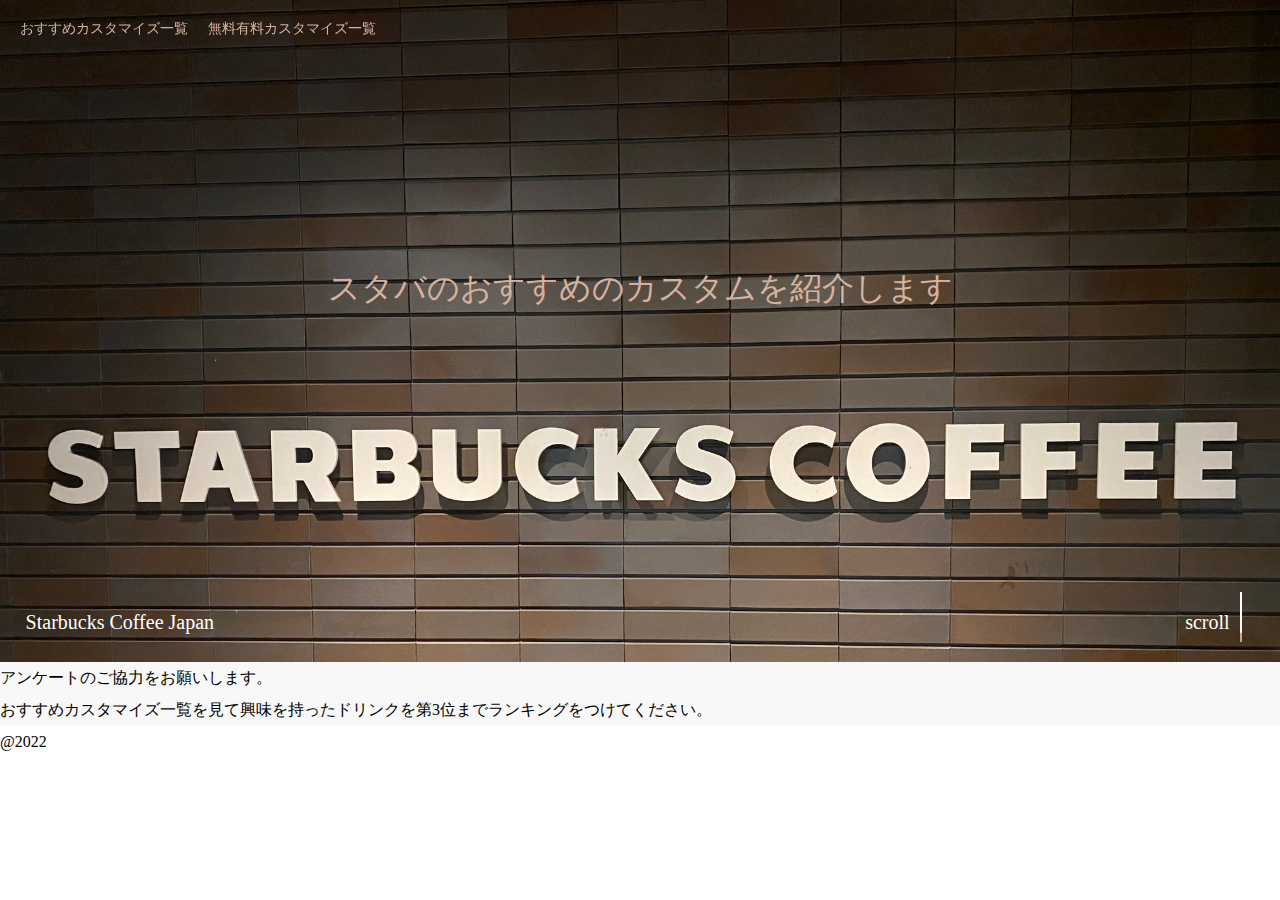
==== commit bd35bb5e: "Add files via upload" ====
--- a/index.html
+++ b/index.html
@@ -14,8 +14,6 @@
             <div class="pc">
                 <a href="custom1.html">おすすめカスタマイズ一覧</a>
                 <a href="custom2.html">無料有料カスタマイズ一覧</a>
-                <a href="contact.html">アンケート</a>
-                <a href="#">お問い合わせ</a>
             </div>
             <div class="head-main">
                 <h1>スタバのおすすめのカスタムを紹介します</h1>
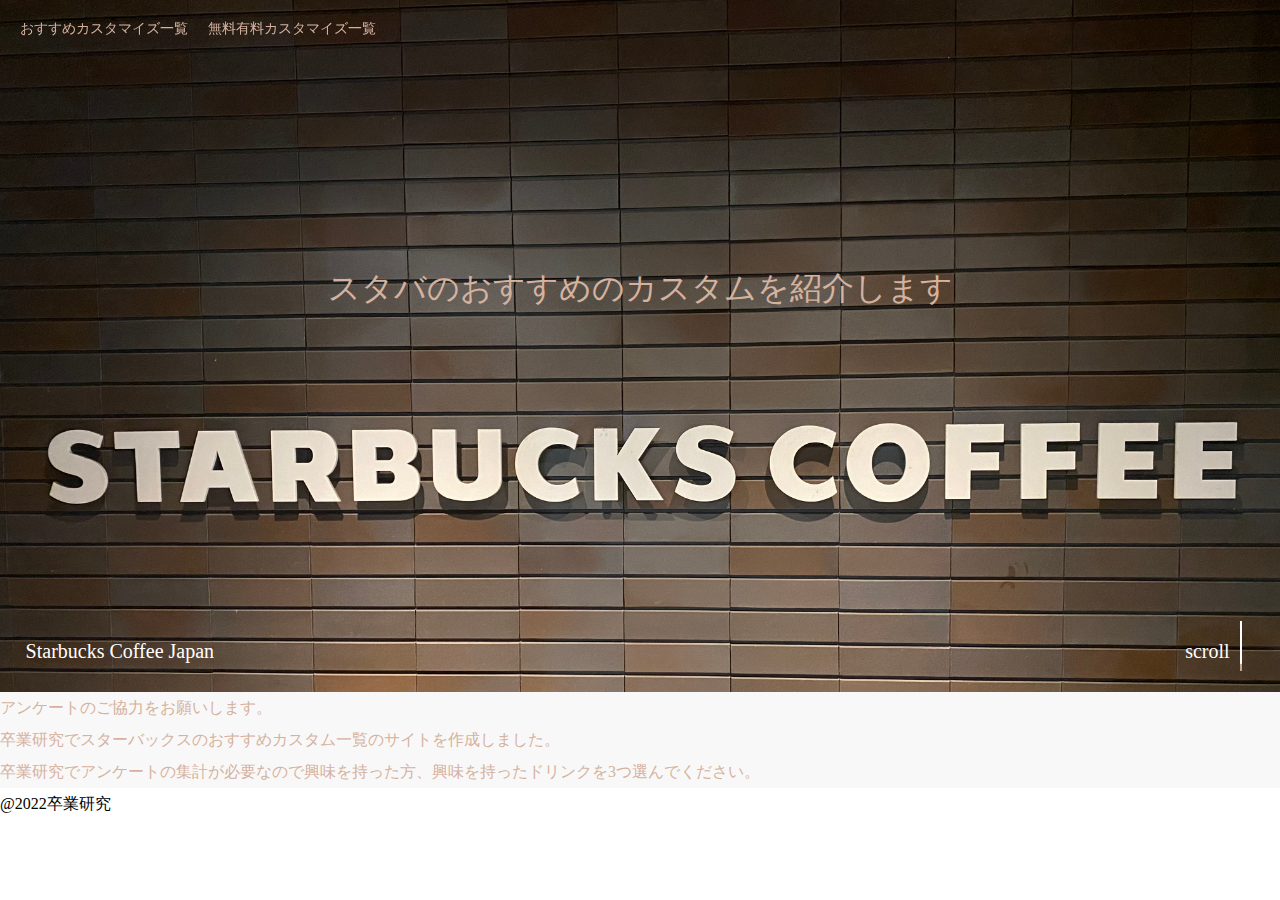
==== commit 44b06da8: "Add files via upload" ====
--- a/index.html
+++ b/index.html
@@ -27,12 +27,14 @@
             </div>
         </header>
         <main>
-            <div class="d1">
-                <p>アンケートのご協力をお願いします。<br>おすすめカスタマイズ一覧を見て興味を持ったドリンクを第3位までランキングをつけてください。</p>
+            <div class="flex-4">
+                <div class="d1">
+                    <p>アンケートのご協力をお願いします。<br>卒業研究でスターバックスのおすすめカスタム一覧のサイトを作成しました。<br>卒業研究でアンケートの集計が必要なので興味を持った方、興味を持ったドリンクを3つ選んでください。</p>
+                </div>
             </div>
         </main>
         <footer>
-            <p>@2022</p>
+            <p>@2022卒業研究</p>
         </footer>
     </body>
 </html>--- a/stylesheet.css
+++ b/stylesheet.css
@@ -27,7 +27,7 @@
     position:relative;
     text-align:center;
     padding:20% 0;
-    height:150px;
+    min-height:20vh;
     color:white;
     background-size:cover;
     width:100%;
@@ -98,7 +98,7 @@
 
 .center{
     text-align:center;
-    padding:50px 0 30px 0;
+    padding:50px 0 50px 0;
 }
 
 .heading-2{
@@ -169,6 +169,14 @@
 .a4 img{
     width:100%;
     margin-bottom:10px;
+}
+
+.a5 p{
+    font-size:25px;
+}
+
+.a6{
+    text-align:center;
 }
 
 .heading-3{
@@ -233,8 +241,8 @@
     padding: 0;
 }
 
-.flex-4{
-    display:flex;
+.d1 p{
+    color:rgb(213, 178, 159);
 }
 
 .footer p{
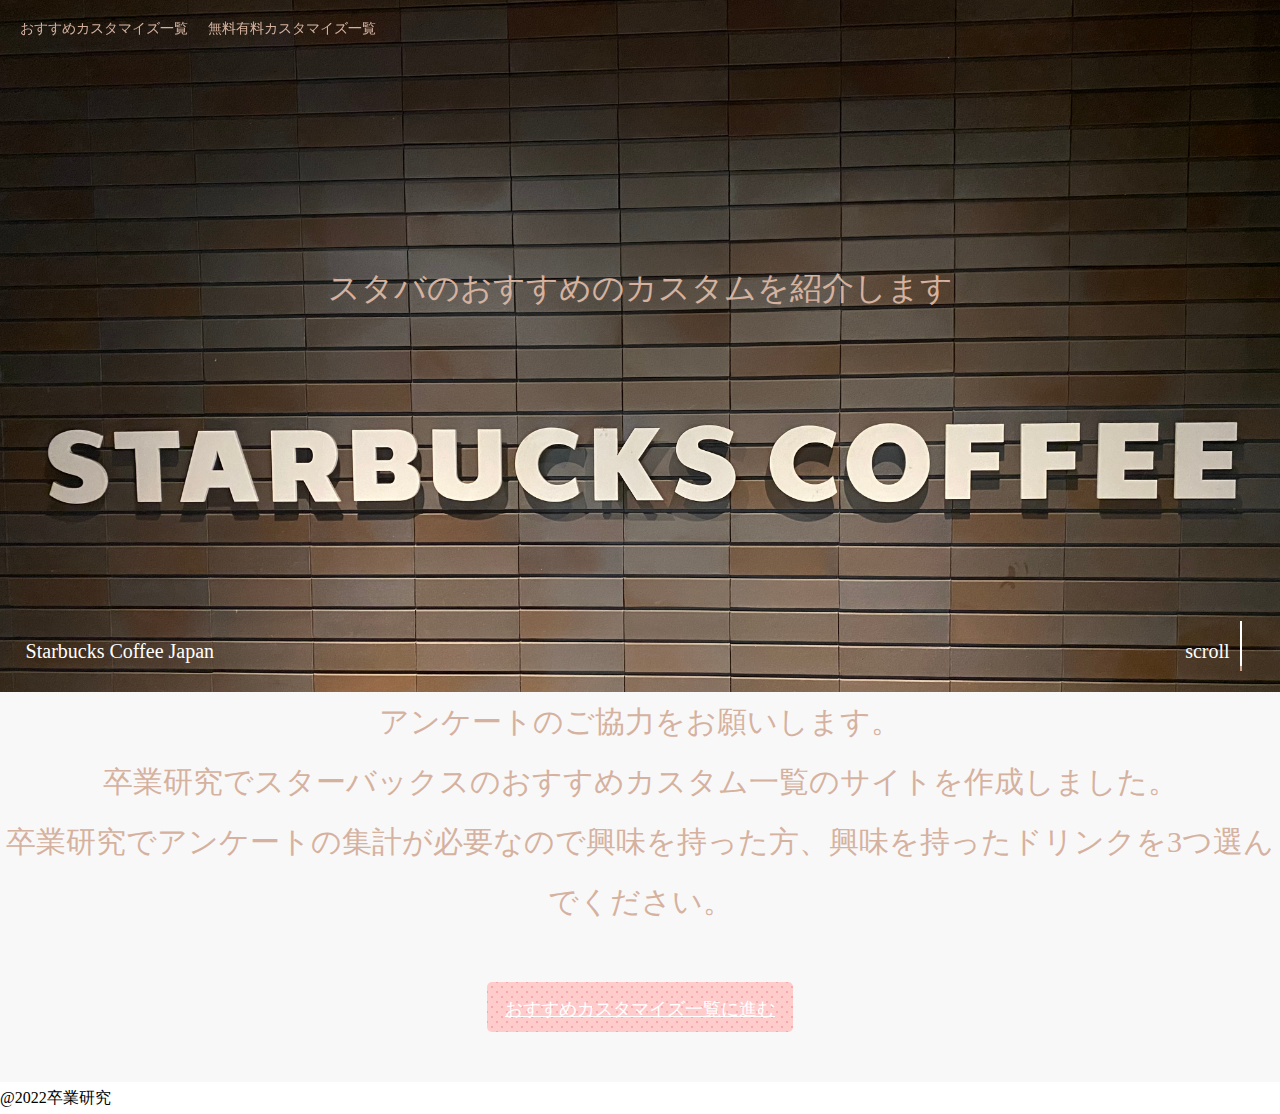
==== commit 56d2df8b: "Add files via upload" ====
--- a/index.html
+++ b/index.html
@@ -31,6 +31,11 @@
                 <div class="d1">
                     <p>アンケートのご協力をお願いします。<br>卒業研究でスターバックスのおすすめカスタム一覧のサイトを作成しました。<br>卒業研究でアンケートの集計が必要なので興味を持った方、興味を持ったドリンクを3つ選んでください。</p>
                 </div>
+                <div class="heading-1">
+                    <div class="center">
+                        <a href="custom1.html">おすすめカスタマイズ一覧に進む</a>
+                    </div>
+                </div>
             </div>
         </main>
         <footer>
--- a/stylesheet.css
+++ b/stylesheet.css
@@ -243,6 +243,22 @@
 
 .d1 p{
     color:rgb(213, 178, 159);
+    text-align:center;
+    font-size:30px;
+}
+
+.center a{
+    font-size: 18px;
+    display: inline-block;
+    padding:0.5em 1em 0.3em;
+    color: #ffffff;
+    border: none;
+    border-radius: 5px;
+    background-color: #ffcccc;
+    background-size: 10px 10px;
+    background-image: radial-gradient(#f8a7b1 15%, transparent 20%),
+    radial-gradient(#f8a7b1 15%, transparent 20%);
+    background-position: 0 0, 15px 15px;
 }
 
 .footer p{
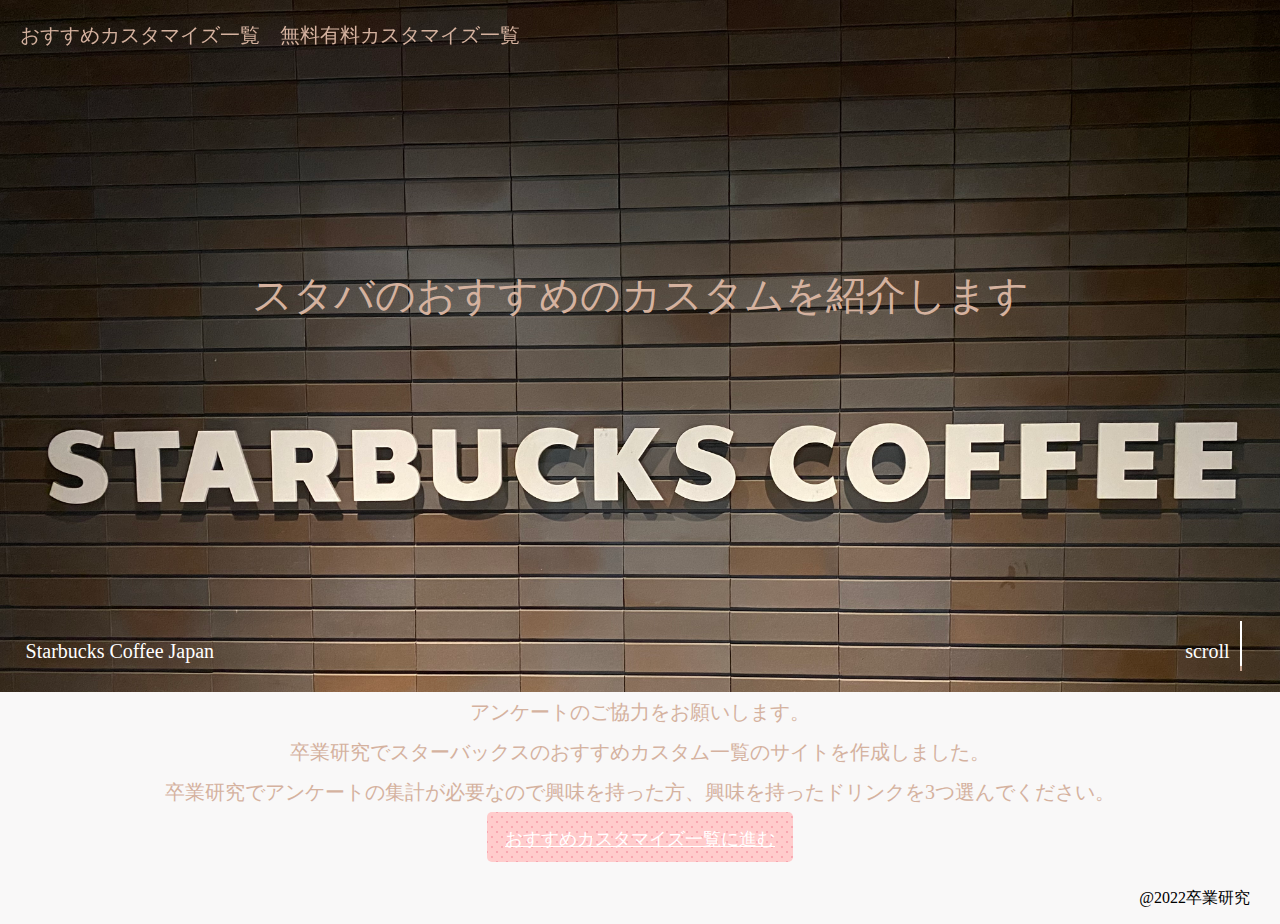
==== commit 706a9ddc: "Add files via upload" ====
--- a/index.html
+++ b/index.html
@@ -5,7 +5,6 @@
         <link rel="stylesheet" href="stylesheet.css">
         <link rel="stylesheet" href="responsive.css">
         <link rel="stylesheet" href="contact.html">
-        <link rel="stylesheet" href="kasutamu1.html">
         <meta name="viewport" content="width=device-width, initial-scale=1.0">
         <title>卒業研究</title>
     </head>
--- a/stylesheet.css
+++ b/stylesheet.css
@@ -14,7 +14,43 @@
 
 .pc a{
     margin-left:20px;
-    font-size:14px;
+    font-size:20px;
+    display:inline-block;
+    padding:15px 0;
+    color:rgb(213, 178, 159);
+    text-decoration:none;
+    font-weight:normal;
+}
+
+.pc-1{
+    display:flex;
+    justify-content:flex-start;
+    position:fixed;
+    width:100%;
+    z-index:50;
+}
+
+.pc-1 a{
+    margin-left:20px;
+    font-size:20px;
+    display:inline-block;
+    padding:15px 0;
+    color:rgb(213, 178, 159);
+    text-decoration:none;
+    font-weight:normal;
+}
+
+.pc-2{
+    display:flex;
+    justify-content:flex-start;
+    position:fixed;
+    width:100%;
+    z-index:50;
+}
+
+.pc-2 a{
+    margin-left:20px;
+    font-size:20px;
     display:inline-block;
     padding:15px 0;
     color:rgb(213, 178, 159);
@@ -36,6 +72,10 @@
 h1{
     font-weight:normal;
     color:rgb(213, 178, 159);
+}
+
+.head-main h1{
+    font-size:40px;
 }
 
 .head-2{
@@ -101,6 +141,44 @@
     padding:50px 0 50px 0;
 }
 
+.center-1 h1{
+    font-size: 18px;
+    display: inline-block;
+    padding: 0.5em 1em 0.3em;
+    color: #ffffff;
+    border: none;
+    border-radius: 5px;
+    background-color: #ffcccc;
+    background-size: 10px 10px;
+    background-image: radial-gradient(#f8a7b1 15%, transparent 20%),
+    radial-gradient(#f8a7b1 15%, transparent 20%);
+    background-position: 0 0, 15px 15px;
+}
+
+.center-1{
+    text-align:center;
+    padding:50px 0 50px 0;
+}
+
+.center-2 h1{
+    font-size: 18px;
+    display: inline-block;
+    padding: 0.5em 1em 0.3em;
+    color: #ffffff;
+    border: none;
+    border-radius: 5px;
+    background-color: #ffcccc;
+    background-size: 10px 10px;
+    background-image: radial-gradient(#f8a7b1 15%, transparent 20%),
+    radial-gradient(#f8a7b1 15%, transparent 20%);
+    background-position: 0 0, 15px 15px;
+}
+
+.center-2{
+    text-align:center;
+    padding:50px 0 50px 0;
+}
+
 .heading-2{
     display:flex;
     justify-content:center;
@@ -244,7 +322,7 @@
 .d1 p{
     color:rgb(213, 178, 159);
     text-align:center;
-    font-size:30px;
+    font-size:20px;
 }
 
 .center a{
@@ -261,6 +339,11 @@
     background-position: 0 0, 15px 15px;
 }
 
-.footer p{
-    text-align:center;
-}
+footer{
+    background-color:rgb(249, 248, 248);
+}
+
+footer p{
+    text-align:end;
+    padding:20px 30px 10px 0;
+}
--- a/responsive.css
+++ b/responsive.css
@@ -0,0 +1,60 @@
+.pc-1 a{
+    font-size:35px;
+}
+
+.pc-2 a{
+    font-size:35px;
+    padding:30px 70px 30px 0;
+}
+
+h1{
+    font-size:20px;
+}
+
+.center{
+    padding:0;
+}
+
+.center-1{
+    padding:100px 0 50px 0;
+}
+
+.center-1 h1{
+    font-size:40px;
+}
+
+.center-2{
+    padding:100px 0 50px 0;
+}
+
+.center-2 h1{
+    font-size:40px;
+}
+
+.a1 p{
+    font-size:28px;
+}
+
+.a1-1 p{
+    font-size:28px;
+}
+
+.a2 p{
+    font-size:40px;
+}
+
+.a3{
+    width:100%;
+}
+
+.a4{
+    width:100%;
+}
+
+.a5 p{
+    font-size:50px;
+}
+
+.d1 p{
+    font-size:20px;
+}